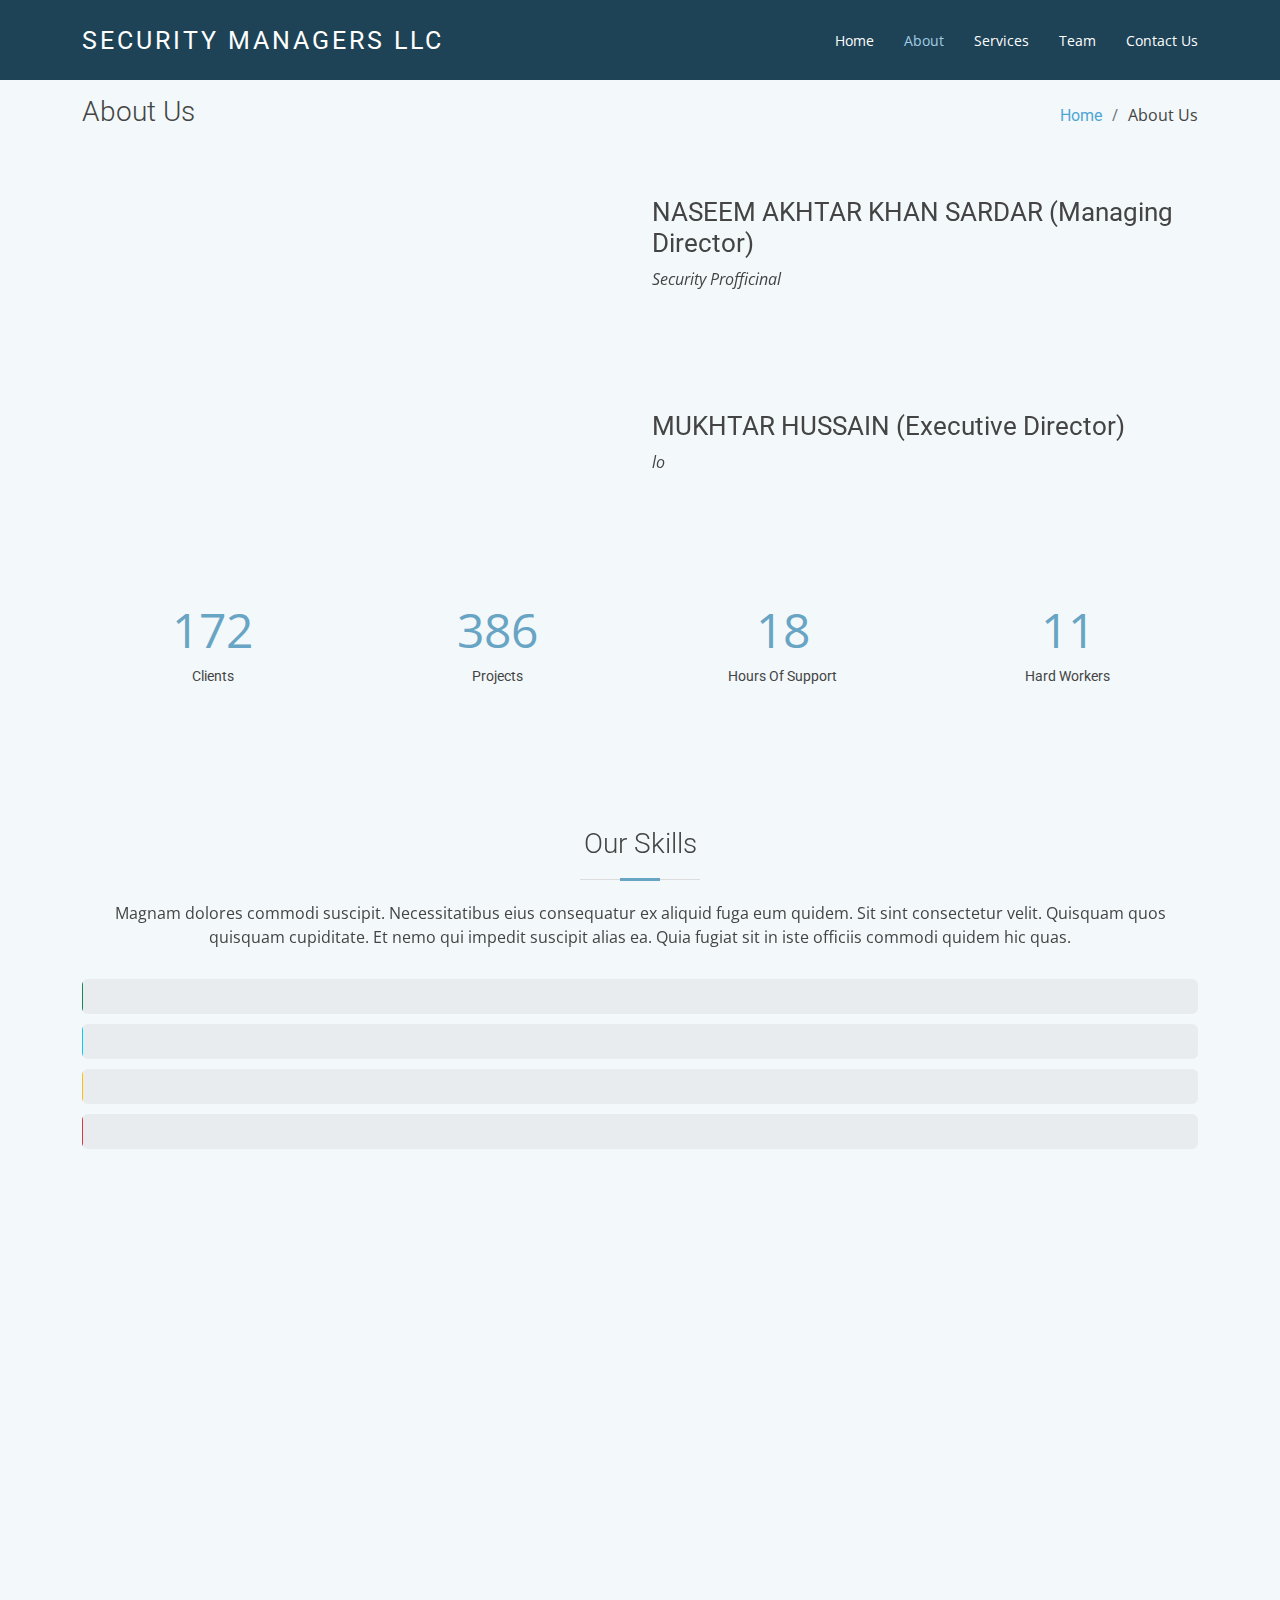
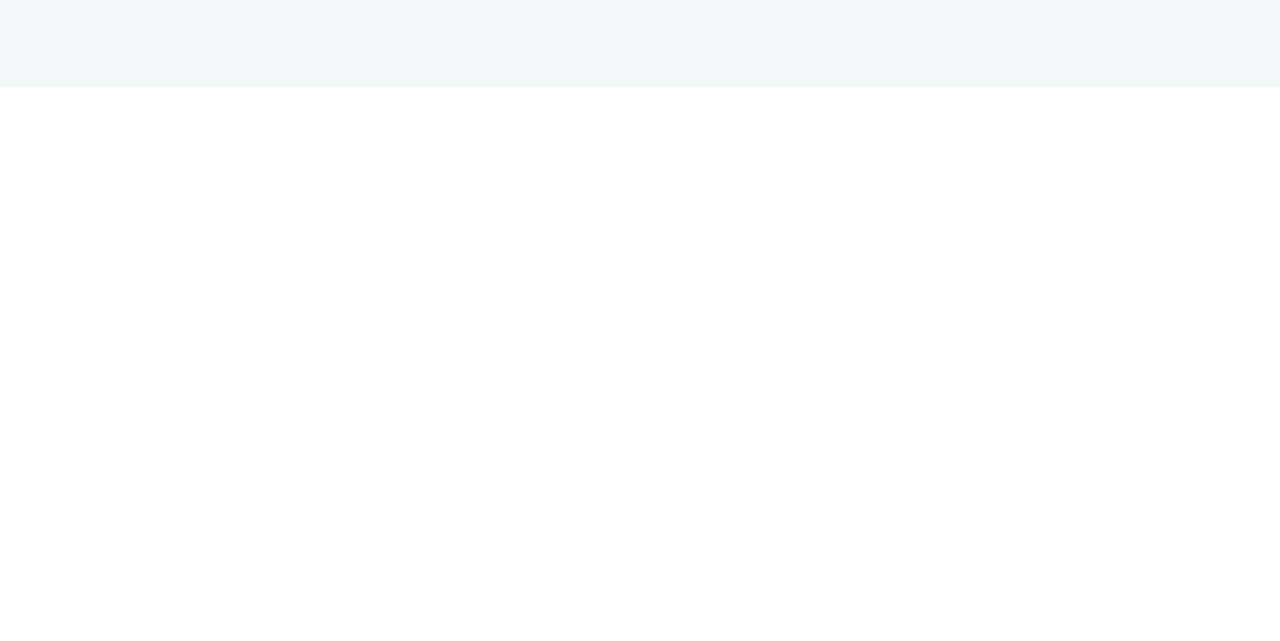
==== about.html @ 06c5eded "Add files via upload" ====
<!DOCTYPE html>
<html lang="en">

<head>
  <meta charset="utf-8">
  <meta content="width=device-width, initial-scale=1.0" name="viewport">

  <title>About - Security Managers l.l.c</title>
  <meta content="" name="description">
  <meta content="" name="keywords">

  <!-- Favicons -->
  <link href="assets/img/favicon.png" rel="icon">
  <link href="assets/img/apple-touch-icon.png" rel="apple-touch-icon">

  <!-- Google Fonts -->
  <link
    href="https://fonts.googleapis.com/css?family=Open+Sans:300,300i,400,400i,600,600i,700,700i|Roboto:300,300i,400,400i,500,500i,700,700i&display=swap"
    rel="stylesheet">
  <link rel="stylesheet"
    href="https://fonts.googleapis.com/css2?family=Material+Symbols+Outlined:opsz,wght,FILL,GRAD@20..48,100..700,0..1,-50..200" />
  <style>
    .material-symbols-outlined {
      font-variation-settings:
        'FILL' 1,
        'wght' 700,
        'GRAD' 200,
        'opsz' 48
    }
  </style>

  <!-- Vendor CSS Files -->
  <link href="assets/vendor/animate.css/animate.min.css" rel="stylesheet">
  <link href="assets/vendor/aos/aos.css" rel="stylesheet">
  <link href="assets/vendor/bootstrap/css/bootstrap.min.css" rel="stylesheet">
  <link href="assets/vendor/bootstrap-icons/bootstrap-icons.css" rel="stylesheet">
  <link href="assets/vendor/boxicons/css/boxicons.min.css" rel="stylesheet">
  <link href="assets/vendor/glightbox/css/glightbox.min.css" rel="stylesheet">
  <link href="assets/vendor/swiper/swiper-bundle.min.css" rel="stylesheet">

  <!-- Template Main CSS File -->
  <link href="assets/css/style.css" rel="stylesheet">


</head>

<body>

  <!-- ======= Header ======= -->
  <header id="header" class="fixed-top d-flex align-items-center ">
    <div class="container d-flex justify-content-between align-items-center">

      <div class="logo">
        <h1 class="text-light"><a href="index.html"><span>Security Managers llc</span></a></h1>
        <!-- Uncomment below if you prefer to use an image logo -->
        <!-- <a href="index.html"><img src="assets/img/logo.png" alt="" class="img-fluid"></a>-->
      </div>

      <nav id="navbar" class="navbar">
        <ul>
          <li><a class="" href="index.html">Home</a></li>
          <li><a class="active" href="about.html">About</a></li>
          <li><a href="services.html">Services</a></li>
          <li><a href="team.html">Team</a></li>
          <li><a href="contact.html">Contact Us</a></li>
        </ul>
        <i class="bi bi-list mobile-nav-toggle"></i>
      </nav><!-- .navbar -->
    </div>
  </header><!-- End Header -->

  </div>
  </header><!-- End Header -->

  <main id="main">

    <section class="breadcrumbs">
      <div class="container">

        <div class="d-flex justify-content-between align-items-center">
          <h2>About Us</h2>
          <ol>
            <li><a href="index.html">Home</a></li>
            <li>About Us</li>
          </ol>
        </div>
      </div>
      <!-- ======= About Naseem Section ======= -->
      <section class="about" data-aos="fade-up">
        <div class="container">
          <div class="row">
            <div class="col-lg-6">
              <img src="assets/photo/home.naseem.jpg" class="img-fluid" alt="">
            </div>
            <div class="col-lg-6 pt-4 pt-lg-0">
              <h3>NASEEM AKHTAR KHAN SARDAR (Managing Director)</h3>
              <p class="fst-italic">
                Security Profficinal
              </p>
            </div>
          </div>
        </div>
      </section><!-- End -->

      <!-- =======  About Mukhtar Section  ======= -->
      <section class="about" data-aos="fade-up">
        <div class="container">
          <div class="row">
            <div class="col-lg-6">
              <img src="assets/photo/home.muk.jpg" class="img-fluid" alt="">
            </div>
            <div class="col-lg-6 pt-4 pt-lg-0">
              <h3>MUKHTAR HUSSAIN (Executive Director)</h3>
              <p class="fst-italic">
                lo
              </p>
            </div>
          </div>

        </div>
      </section><!-- End -->




      <!-- ======= Facts Section ======= -->
      <section class="facts section-bg" data-aos="fade-up">
        <div class="container">

          <div class="row counters">

            <div class="col-lg-3 col-6 text-center">
              <span data-purecounter-start="0" data-purecounter-end="232" data-purecounter-duration="1"
                class="purecounter"></span>
              <p>Clients</p>
            </div>

            <div class="col-lg-3 col-6 text-center">
              <span data-purecounter-start="0" data-purecounter-end="521" data-purecounter-duration="1"
                class="purecounter"></span>
              <p>Projects</p>
            </div>

            <div class="col-lg-3 col-6 text-center">
              <span data-purecounter-start="0" data-purecounter-end="24" data-purecounter-duration="1"
                class="purecounter"></span>
              <p>Hours Of Support</p>
            </div>

            <div class="col-lg-3 col-6 text-center">
              <span data-purecounter-start="0" data-purecounter-end="15" data-purecounter-duration="1"
                class="purecounter"></span>
              <p>Hard Workers</p>
            </div>

          </div>

        </div>
      </section><!-- End Facts Section -->

      <!-- ======= Our Skills Section ======= -->
      <section class="skills" data-aos="fade-up">
        <div class="container">

          <div class="section-title">
            <h2>Our Skills</h2>
            <p>Magnam dolores commodi suscipit. Necessitatibus eius consequatur ex aliquid fuga eum quidem. Sit sint
              consectetur velit. Quisquam quos quisquam cupiditate. Et nemo qui impedit suscipit alias ea. Quia fugiat
              sit
              in iste officiis commodi quidem hic quas.</p>
          </div>

          <div class="skills-content">

            <div class="progress">
              <div class="progress-bar bg-success" role="progressbar" aria-valuenow="100" aria-valuemin="0"
                aria-valuemax="100">
                <span class="skill">physical Security <i class="val">100%</i></span>
              </div>
            </div>

            <div class="progress">
              <div class="progress-bar bg-info" role="progressbar" aria-valuenow="90" aria-valuemin="0"
                aria-valuemax="100">
                <span class="skill">CCTV <i class="val">90%</i></span>
              </div>
            </div>

            <div class="progress">
              <div class="progress-bar bg-warning" role="progressbar" aria-valuenow="75" aria-valuemin="0"
                aria-valuemax="100">
                <span class="skill">Alarm<i class="val">75%</i></span>
              </div>
            </div>

            <div class="progress">
              <div class="progress-bar bg-danger" role="progressbar" aria-valuenow="55" aria-valuemin="0"
                aria-valuemax="100">
                <span class="skill">Cyber Security<i class="val">55%</i></span>
              </div>
            </div>

          </div>

        </div>
      </section><!-- End Our Skills Section -->

      <!-- ======= Tetstimonials Section ======= -->
      <section class="testimonials" data-aos="fade-up">
        <div class="container">

          <div class="section-title">
            <h2>Tetstimonials</h2>
            <p>Magnam dolores commodi suscipit. Necessitatibus eius consequatur ex aliquid fuga eum quidem. Sit sint
              consectetur velit. Quisquam quos quisquam cupiditate. Et nemo qui impedit suscipit alias ea. Quia fugiat
              sit
              in iste officiis commodi quidem hic quas.</p>
          </div>

          <div class="testimonials-carousel swiper">
            <div class="swiper-wrapper">
              <div class="testimonial-item swiper-slide">
                <img src="assets/photo/client.jpg" class="testimonial-img" alt="">
                <h3>Client 1</h3>
                <p>
                  <i class="bx bxs-quote-alt-left quote-icon-left"></i>
                  Proin iaculis purus consequat sem cure digni ssim donec porttitora entum suscipit rhoncus. Accusantium
                  quam, ultricies eget id, aliquam eget nibh et. Maecen aliquam, risus at semper.
                  <i class="bx bxs-quote-alt-right quote-icon-right"></i>
                </p>
              </div>

              <div class="testimonial-item swiper-slide">
                <img src="assets/photo/client.jpg" class="testimonial-img" alt="">
                <h3>Client 2</h3>
                <p>
                  <i class="bx bxs-quote-alt-left quote-icon-left"></i>
                  Export tempor illum tamen malis malis eram quae irure esse labore quem cillum quid cillum eram malis
                  quorum velit fore eram velit sunt aliqua noster fugiat irure amet legam anim culpa.
                  <i class="bx bxs-quote-alt-right quote-icon-right"></i>
                </p>
              </div>

              <div class="testimonial-item swiper-slide">
                <img src="assets/photo/client.jpg" class="testimonial-img" alt="">
                <h3>Client 3</h3>
                <p>
                  <i class="bx bxs-quote-alt-left quote-icon-left"></i>
                  Enim nisi quem export duis labore cillum quae magna enim sint quorum nulla quem veniam duis minim
                  tempor
                  labore quem eram duis noster aute amet eram fore quis sint minim.
                  <i class="bx bxs-quote-alt-right quote-icon-right"></i>
                </p>
              </div>

              <div class="testimonial-item swiper-slide">
                <img src="assets/photo/client.jpg" class="testimonial-img" alt="">
                <h3>Client 4</h3>
                <p>
                  <i class="bx bxs-quote-alt-left quote-icon-left"></i>
                  Fugiat enim eram quae cillum dolore dolor amet nulla culpa multos export minim fugiat minim velit
                  minim
                  dolor enim duis veniam ipsum anim magna sunt elit fore quem dolore labore illum veniam.
                  <i class="bx bxs-quote-alt-right quote-icon-right"></i>
                </p>
              </div>

              <div class="testimonial-item swiper-slide">
                <img src="assets/photo/client.jpg" class="testimonial-img" alt="">
                <h3>Client 5</h3>
                <p>
                  <i class="bx bxs-quote-alt-left quote-icon-left"></i>
                  Quis quorum aliqua sint quem legam fore sunt eram irure aliqua veniam tempor noster veniam enim culpa
                  labore duis sunt culpa nulla illum cillum fugiat legam esse veniam culpa fore nisi cillum quid.
                  <i class="bx bxs-quote-alt-right quote-icon-right"></i>
                </p>
              </div>
            </div>
            <div class="swiper-pagination"></div>
          </div>

        </div>
      </section><!-- End Ttstimonials Section -->

  </main><!-- End #main -->

  <!-- ======= Footer ======= -->
  <footer id="footer" data-aos="fade-up" data-aos-easing="ease-in-out" data-aos-duration="500">


    <div class="footer-top">
      <div class="container">
        <div class="row">

          <div class="col-lg-3 col-md-6 footer-links">
            <h4>Useful Links</h4>
            <ul>
              <li><i class="bx bx-chevron-right"></i> <a href="##">Home</a></li>
              <li><i class="bx bx-chevron-right"></i> <a href="##">About us</a></li>
              <li><i class="bx bx-chevron-right"></i> <a href="##">Services</a></li>
              <li><i class="bx bx-chevron-right"></i> <a href="##">Terms of service</a></li>
              <li><i class="bx bx-chevron-right"></i> <a href="##">Privacy policy</a></li>
            </ul>
          </div>

          <div class="col-lg-3 col-md-6 footer-links">
            <h4>Our Services</h4>
            <ul>
              <li><i class="bx bx-chevron-right"></i> <a href="##">Events & Body Guard Services</a></li>
              <li><i class="bx bx-chevron-right"></i> <a href="##">Corporate Business Security</a></li>
              <li><i class="bx bx-chevron-right"></i> <a href="##">Education & Housing Security</a></li>
              <li><i class="bx bx-chevron-right"></i> <a href="##">Financial & Banking Security</a></li>
              <li><i class="bx bx-chevron-right"></i> <a href="##">Aviation & Transport Security</a></li>
            </ul>
          </div>

          <div class="col-lg-3 col-md-6 footer-contact">
            <h4>Contact Us</h4>
            <p>
              Shop #1 V19 Russian Cluster, <br>
              International City, Dubai, UAE<br> <br>
              <strong>Office: </strong><a href="tel:97142765698">+971 4 27 65 698</a><br> <br>
              <strong>Phone: </strong><a href="tel:971503554865">+971 50 35 54 865
              </a><br> <br>
              <strong>Email: </strong><a href="mailto:info@sminternational.co.uk">info@sminternational.co.uk</a>
              <br>
            </p>

          </div>

          <div class="col-lg-3 col-md-6 footer-info">
            <h3>About Security Managers</h3>
            <p>Cras fermentum odio eu feugiat lide par naso tierra. Justo eget nada terra videa magna derita valies
              darta donna mare fermentum iaculis eu non diam phasellus.</p> <br>
            <div class="social-links mt-12">
              <a href="https://www.facebook.com/profile.php?id=100076820463329" class="facebook" target="_blank"><i
                  class="bx bxl-facebook"></i></a>
            </div>
          </div>

        </div>
      </div>
    </div>

    <div class="container">
      <div class="copyright">
        &copy; Copyright <strong><span>Security Managers l.l.c</span></strong>. All Rights Reserved
      </div>

    </div>
  </footer><!-- End Footer -->
  <a href="#" class="back-to-top d-flex align-items-center justify-content-center"><i
      class="bi bi-arrow-up-short"></i></a>

  <!-- Vendor JS Files -->
  <script src="assets/vendor/purecounter/purecounter_vanilla.js"></script>
  <script src="assets/vendor/aos/aos.js"></script>
  <script src="assets/vendor/bootstrap/js/bootstrap.bundle.min.js"></script>
  <script src="assets/vendor/glightbox/js/glightbox.min.js"></script>
  <script src="assets/vendor/isotope-layout/isotope.pkgd.min.js"></script>
  <script src="assets/vendor/swiper/swiper-bundle.min.js"></script>
  <script src="assets/vendor/waypoints/noframework.waypoints.js"></script>
  <script src="assets/vendor/php-email-form/validate.js"></script>

  <!-- Template Main JS File -->
  <script src="assets/js/main.js"></script>

</body>

</html>
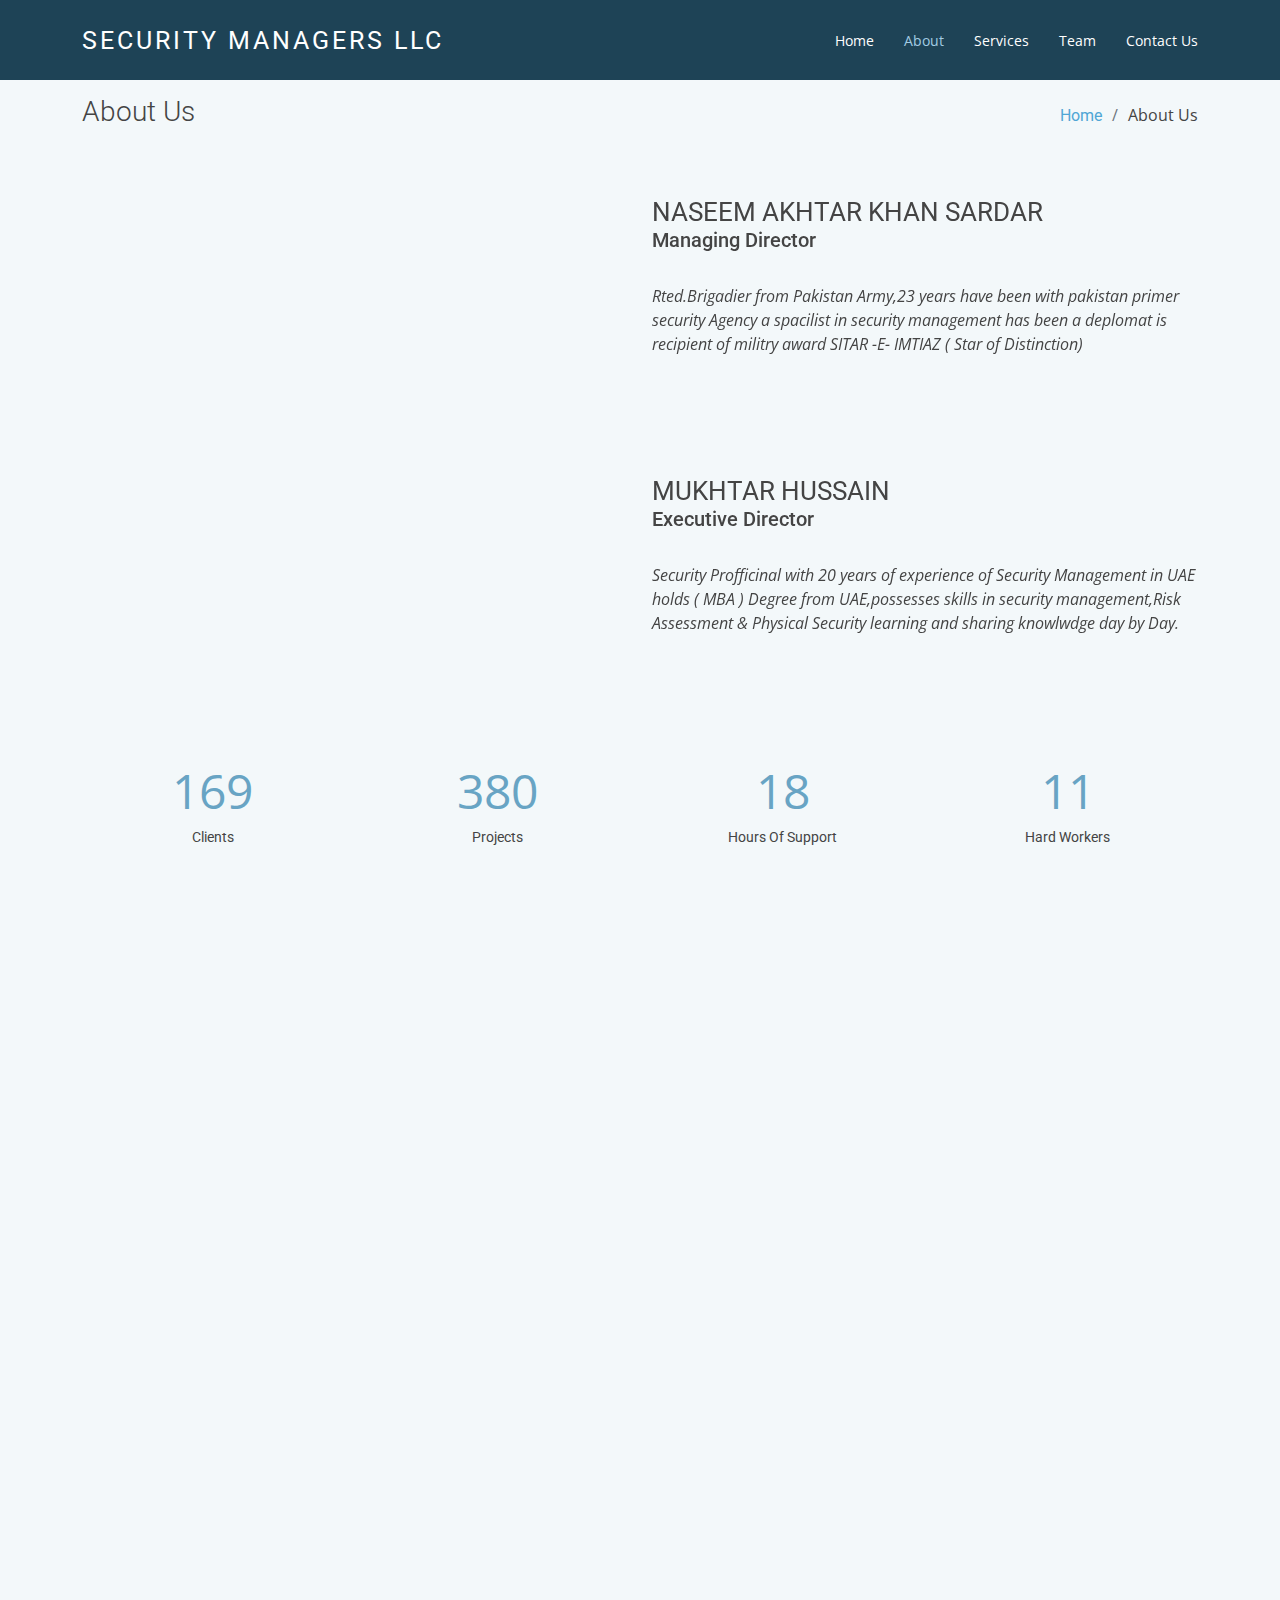
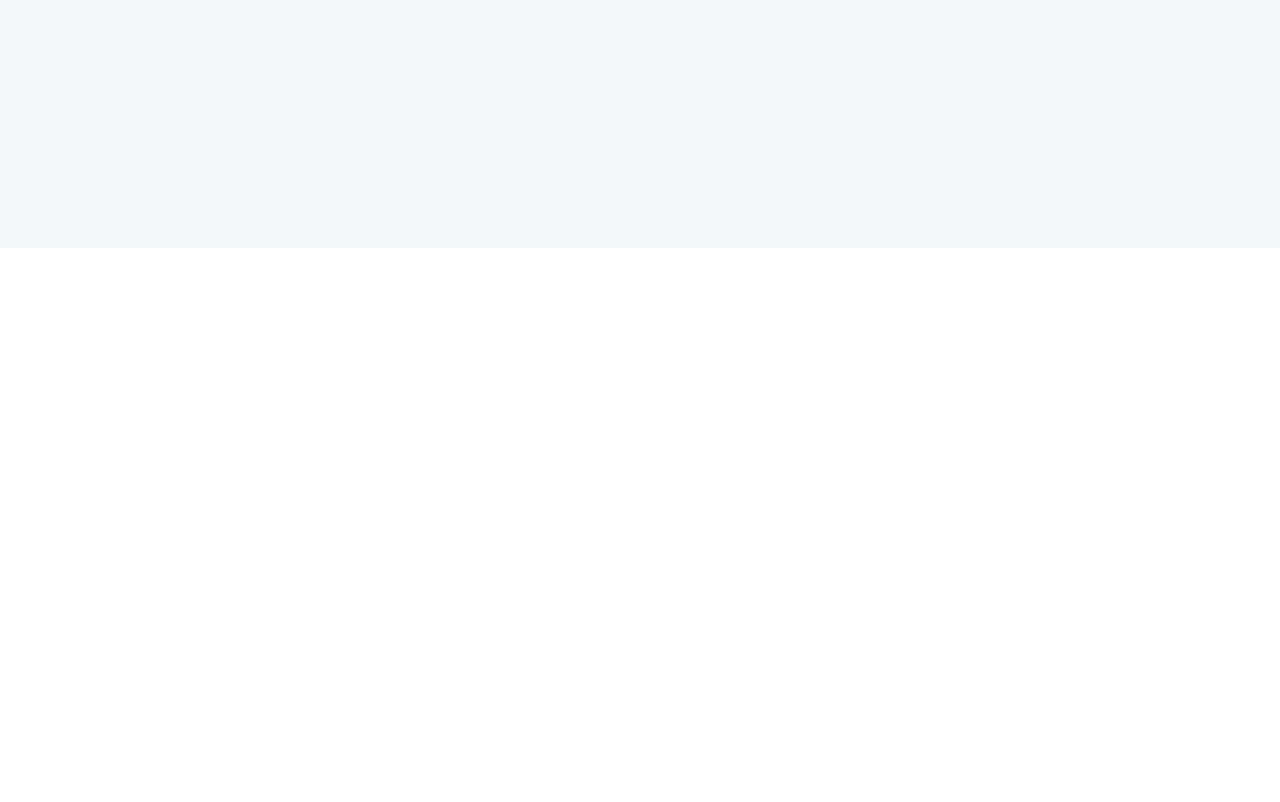
==== commit 90ec6a36: "Update about.html" ====
--- a/about.html
+++ b/about.html
@@ -5,7 +5,7 @@
   <meta charset="utf-8">
   <meta content="width=device-width, initial-scale=1.0" name="viewport">
 
-  <title>About - Security Managers l.l.c</title>
+  <title>About - Security Managers llc</title>
   <meta content="" name="description">
   <meta content="" name="keywords">
 
@@ -93,9 +93,13 @@
               <img src="assets/photo/home.naseem.jpg" class="img-fluid" alt="">
             </div>
             <div class="col-lg-6 pt-4 pt-lg-0">
-              <h3>NASEEM AKHTAR KHAN SARDAR (Managing Director)</h3>
+              <h3>NASEEM AKHTAR KHAN SARDAR <br> <span>
+                  <h5>Managing Director</h5>
+                </span></h3> <br>
               <p class="fst-italic">
-                Security Profficinal
+                Rted.Brigadier from Pakistan Army,23 years have been with pakistan primer security Agency a spacilist in
+                security management has been a deplomat is recipient of militry award SITAR -E- IMTIAZ ( Star of
+                Distinction)
               </p>
             </div>
           </div>
@@ -110,9 +114,14 @@
               <img src="assets/photo/home.muk.jpg" class="img-fluid" alt="">
             </div>
             <div class="col-lg-6 pt-4 pt-lg-0">
-              <h3>MUKHTAR HUSSAIN (Executive Director)</h3>
+              <h3>MUKHTAR HUSSAIN <br> <span>
+                  <h5>Executive Director</h5>
+                </span> </h3> <br>
+
               <p class="fst-italic">
-                lo
+                Security Profficinal with 20 years of experience of Security Management in UAE holds ( MBA ) Degree from
+                UAE,possesses skills in security management,Risk Assessment & Physical Security learning and sharing
+                knowlwdge day by Day.
               </p>
             </div>
           </div>
@@ -320,7 +329,7 @@
               Shop #1 V19 Russian Cluster, <br>
               International City, Dubai, UAE<br> <br>
               <strong>Office: </strong><a href="tel:97142765698">+971 4 27 65 698</a><br> <br>
-              <strong>Phone: </strong><a href="tel:971503554865">+971 50 35 54 865
+              <strong>Phone: </strong> <a href="tel:971529486008">+971 52 94 86 008
               </a><br> <br>
               <strong>Email: </strong><a href="mailto:info@sminternational.co.uk">info@sminternational.co.uk</a>
               <br>
@@ -367,4 +376,4 @@
 
 </body>
 
-</html>+</html>
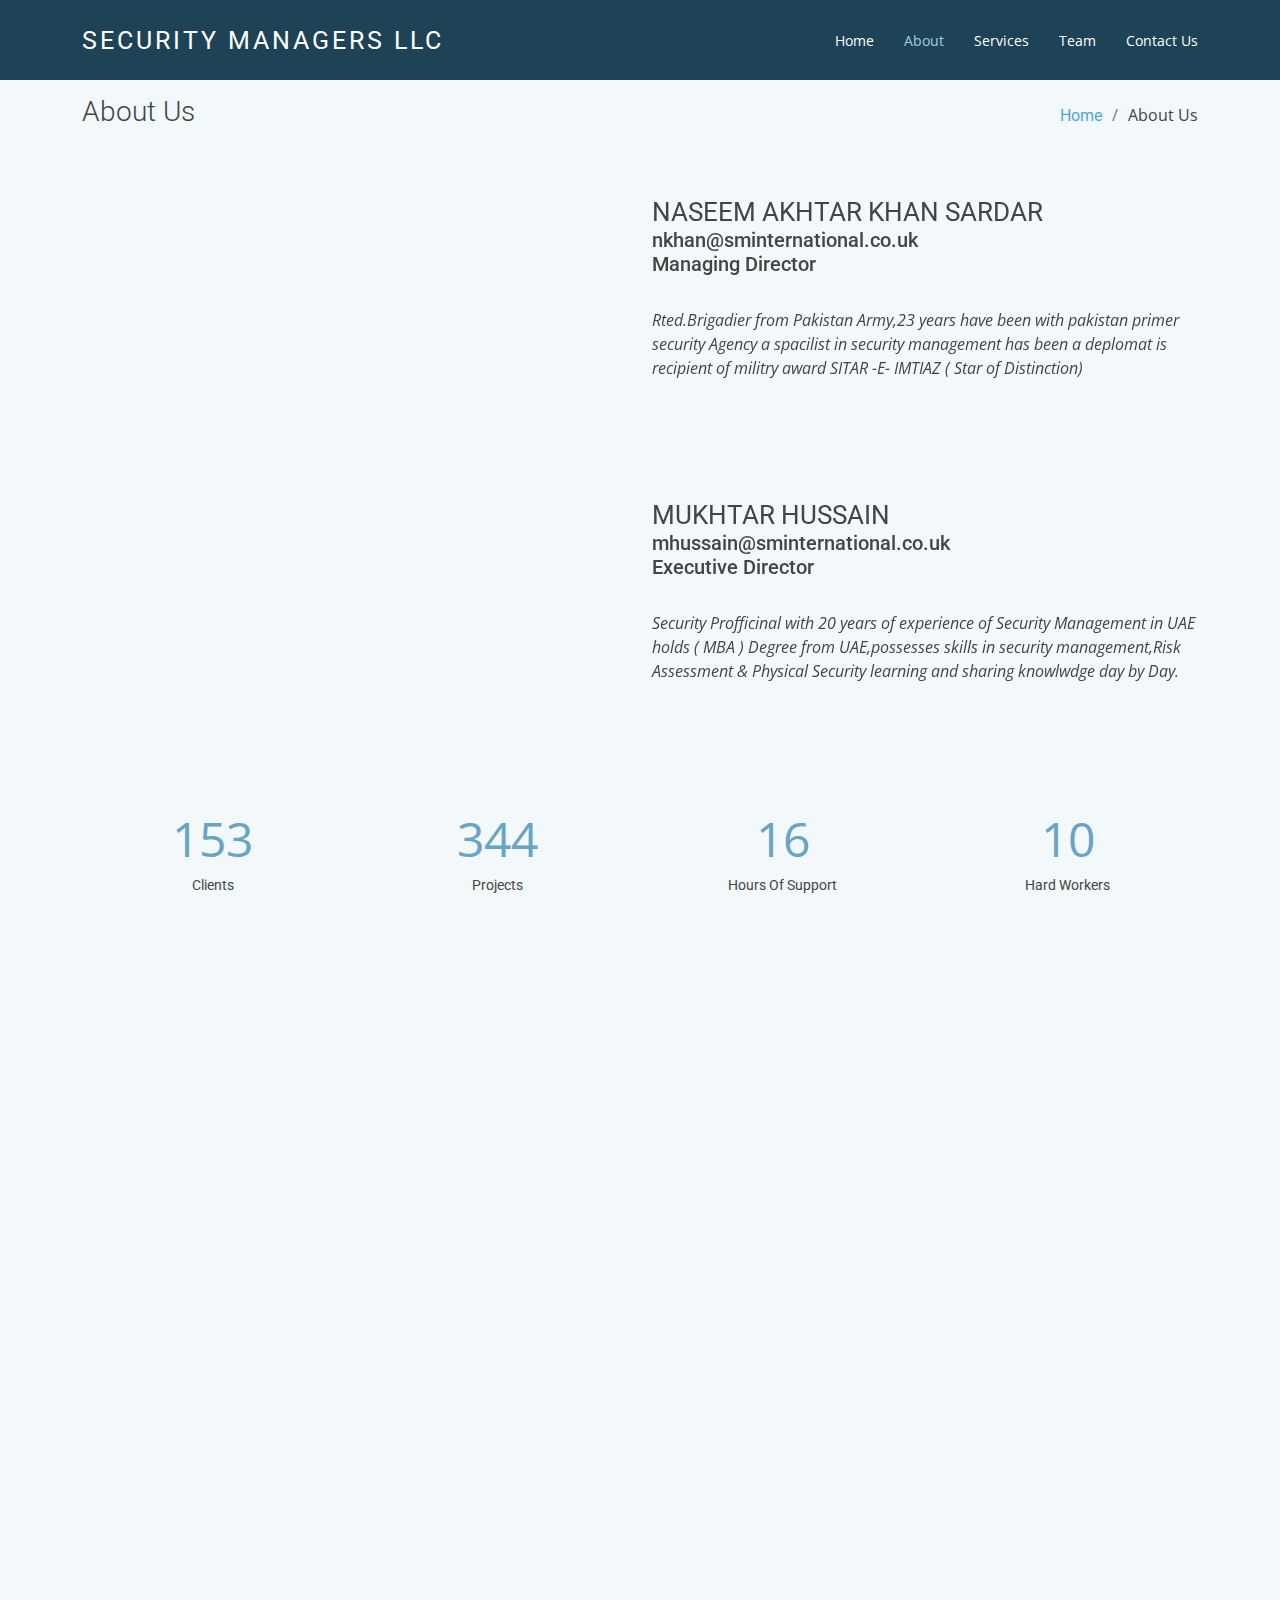
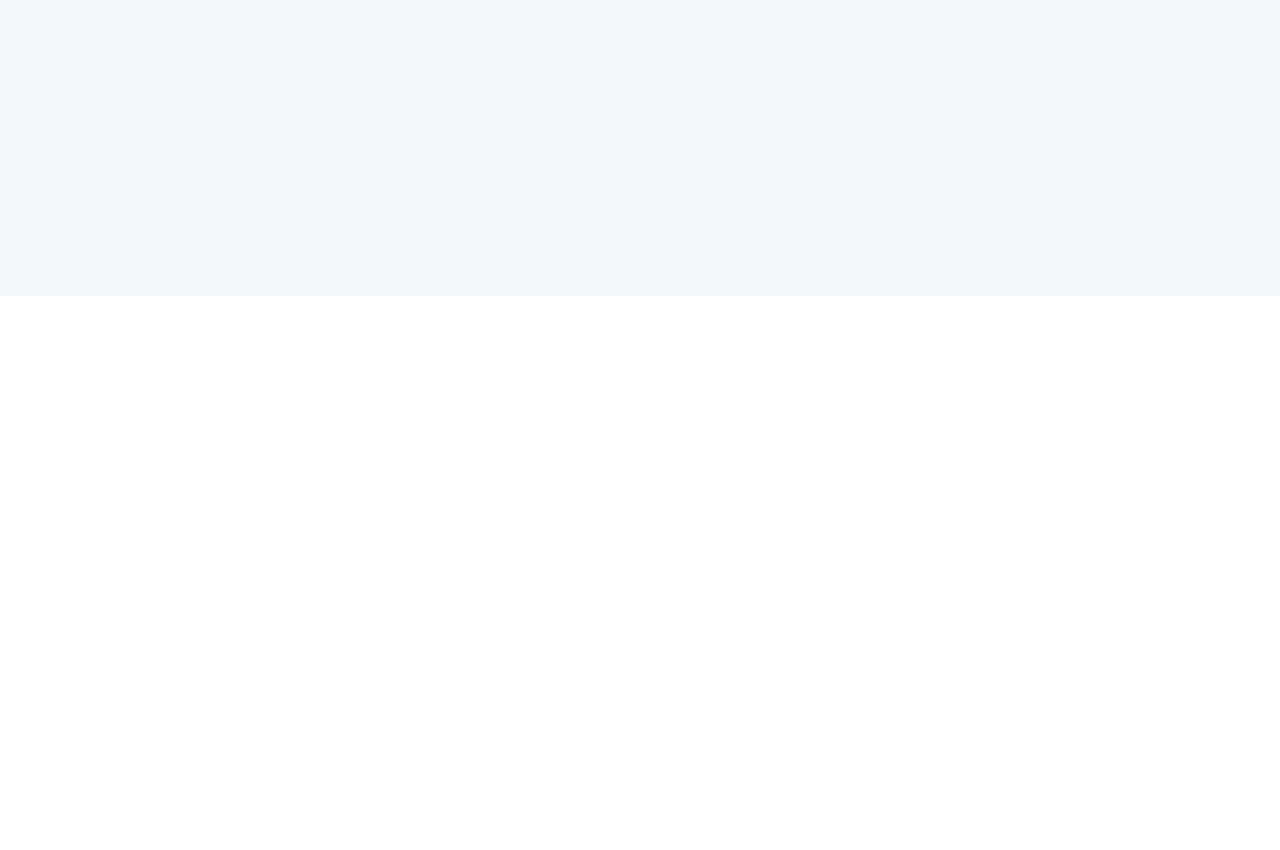
==== commit e7d0cf30: "Update about.html" ====
--- a/about.html
+++ b/about.html
@@ -10,8 +10,8 @@
   <meta content="" name="keywords">
 
   <!-- Favicons -->
-  <link href="assets/img/favicon.png" rel="icon">
-  <link href="assets/img/apple-touch-icon.png" rel="apple-touch-icon">
+  <link href="assets/photo/logo.jpg" rel="icon">
+  <link href="assets/photo/logo.jpg" rel="apple-touch-icon">
 
   <!-- Google Fonts -->
   <link
@@ -94,7 +94,7 @@
             </div>
             <div class="col-lg-6 pt-4 pt-lg-0">
               <h3>NASEEM AKHTAR KHAN SARDAR <br> <span>
-                  <h5>Managing Director</h5>
+                  <h5>nkhan@sminternational.co.uk <br> Managing Director</h5>
                 </span></h3> <br>
               <p class="fst-italic">
                 Rted.Brigadier from Pakistan Army,23 years have been with pakistan primer security Agency a spacilist in
@@ -115,7 +115,7 @@
             </div>
             <div class="col-lg-6 pt-4 pt-lg-0">
               <h3>MUKHTAR HUSSAIN <br> <span>
-                  <h5>Executive Director</h5>
+                  <h5>mhussain@sminternational.co.uk <br>Executive Director </h5>
                 </span> </h3> <br>
 
               <p class="fst-italic">
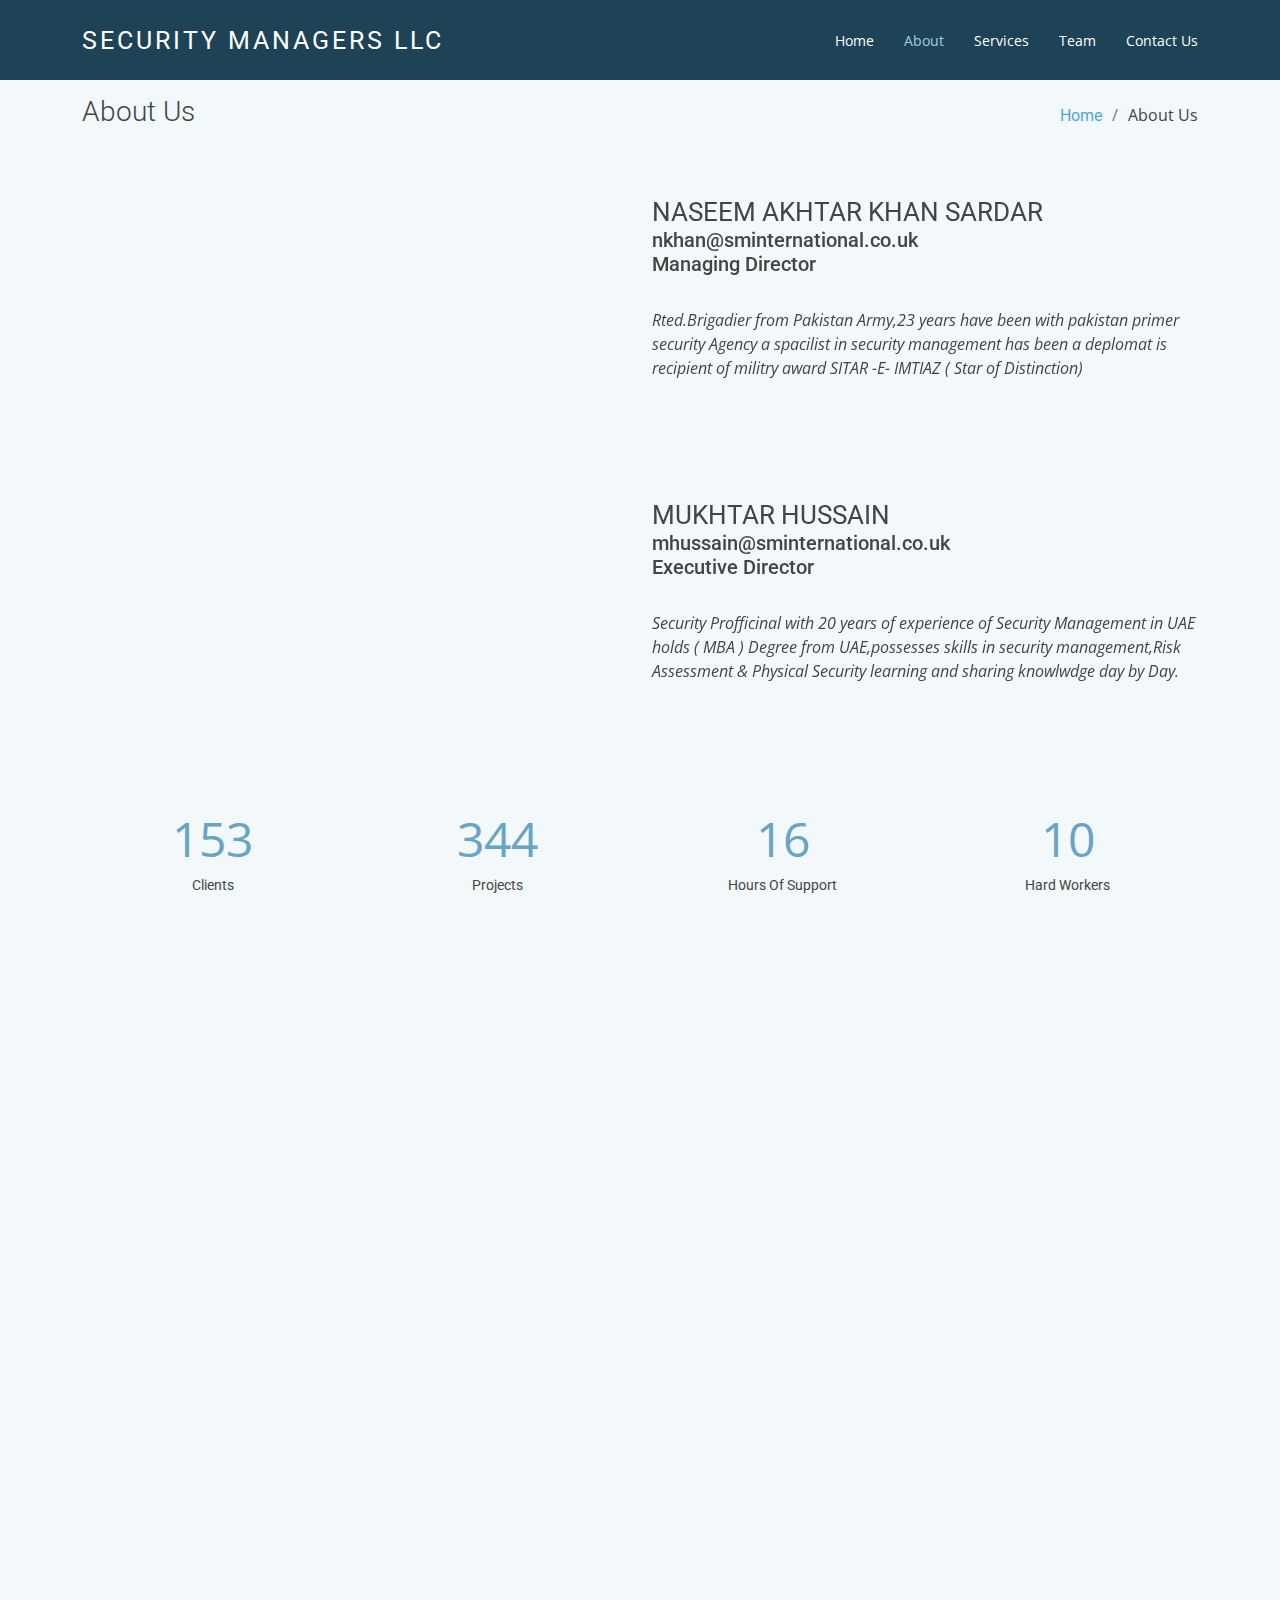
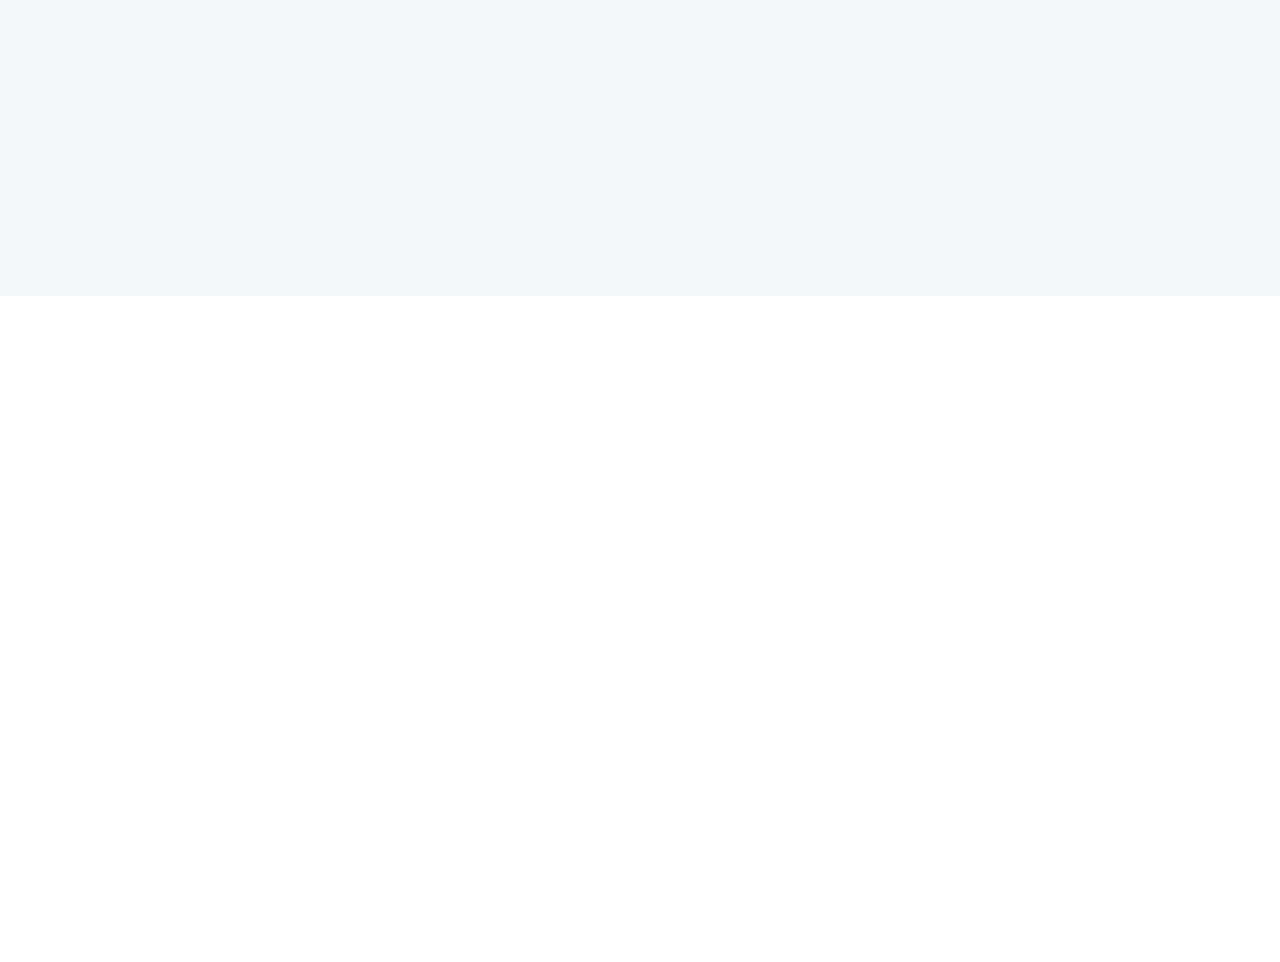
==== commit 05dce0d1: "Add files via upload" ====
--- a/about.html
+++ b/about.html
@@ -233,8 +233,8 @@
                 <h3>Client 1</h3>
                 <p>
                   <i class="bx bxs-quote-alt-left quote-icon-left"></i>
-                  Proin iaculis purus consequat sem cure digni ssim donec porttitora entum suscipit rhoncus. Accusantium
-                  quam, ultricies eget id, aliquam eget nibh et. Maecen aliquam, risus at semper.
+                  I had a great experience working with this company. The team was professional, efficient, and
+                  delivered high-quality work
                   <i class="bx bxs-quote-alt-right quote-icon-right"></i>
                 </p>
               </div>
@@ -244,8 +244,8 @@
                 <h3>Client 2</h3>
                 <p>
                   <i class="bx bxs-quote-alt-left quote-icon-left"></i>
-                  Export tempor illum tamen malis malis eram quae irure esse labore quem cillum quid cillum eram malis
-                  quorum velit fore eram velit sunt aliqua noster fugiat irure amet legam anim culpa.
+                  I appreciated the personalized attention and care that the company provided. They really took the time
+                  to understand my needs and tailor their services accordingly.
                   <i class="bx bxs-quote-alt-right quote-icon-right"></i>
                 </p>
               </div>
@@ -255,9 +255,8 @@
                 <h3>Client 3</h3>
                 <p>
                   <i class="bx bxs-quote-alt-left quote-icon-left"></i>
-                  Enim nisi quem export duis labore cillum quae magna enim sint quorum nulla quem veniam duis minim
-                  tempor
-                  labore quem eram duis noster aute amet eram fore quis sint minim.
+                  The company's customer service was exceptional. They were responsive, helpful, and went above and
+                  beyond to address any issues or concerns I had
                   <i class="bx bxs-quote-alt-right quote-icon-right"></i>
                 </p>
               </div>
@@ -267,9 +266,8 @@
                 <h3>Client 4</h3>
                 <p>
                   <i class="bx bxs-quote-alt-left quote-icon-left"></i>
-                  Fugiat enim eram quae cillum dolore dolor amet nulla culpa multos export minim fugiat minim velit
-                  minim
-                  dolor enim duis veniam ipsum anim magna sunt elit fore quem dolore labore illum veniam.
+                  I would highly recommend this company to anyone looking for top-notch services. They exceeded my
+                  expectations and delivered excellent results.
                   <i class="bx bxs-quote-alt-right quote-icon-right"></i>
                 </p>
               </div>
@@ -279,8 +277,8 @@
                 <h3>Client 5</h3>
                 <p>
                   <i class="bx bxs-quote-alt-left quote-icon-left"></i>
-                  Quis quorum aliqua sint quem legam fore sunt eram irure aliqua veniam tempor noster veniam enim culpa
-                  labore duis sunt culpa nulla illum cillum fugiat legam esse veniam culpa fore nisi cillum quid.
+                  Working with this company was a pleasure. They were easy to communicate with, provided clear
+                  instructions, and were always available to answer any questions I had
                   <i class="bx bxs-quote-alt-right quote-icon-right"></i>
                 </p>
               </div>
@@ -339,8 +337,12 @@
 
           <div class="col-lg-3 col-md-6 footer-info">
             <h3>About Security Managers</h3>
-            <p>Cras fermentum odio eu feugiat lide par naso tierra. Justo eget nada terra videa magna derita valies
-              darta donna mare fermentum iaculis eu non diam phasellus.</p> <br>
+            <p>We are one of the best security providers companies in Dubai we are serving our clients
+              since 2014 gradually and increasing our market share. we offred wide range of services General Security
+              Guard services,event Security and body Guard services ,deliver excellent services,high performance and
+              great
+              value to maintain high ethical and profesional standerds as we strive for a sustainable facilities company
+              in UAE.</p> <br>
             <div class="social-links mt-12">
               <a href="https://www.facebook.com/profile.php?id=100076820463329" class="facebook" target="_blank"><i
                   class="bx bxl-facebook"></i></a>
@@ -376,4 +378,4 @@
 
 </body>
 
-</html>
+</html>